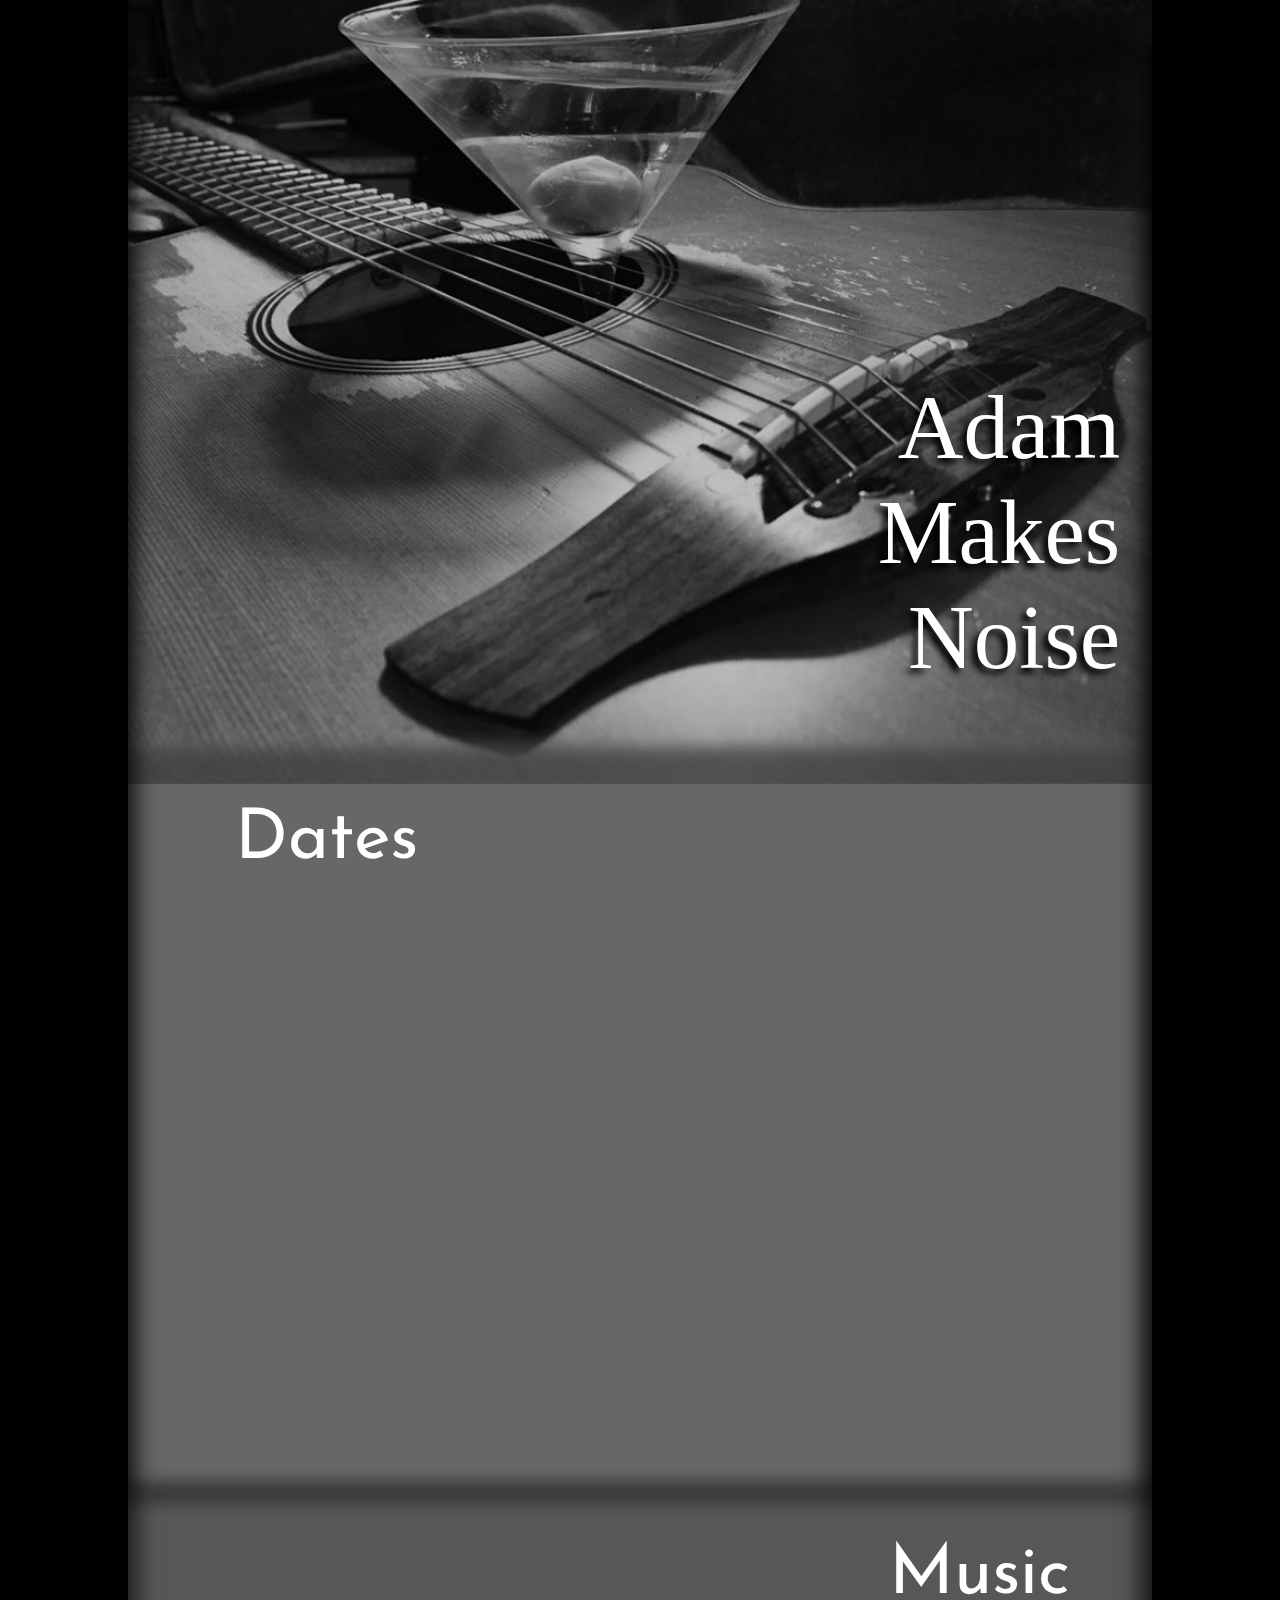
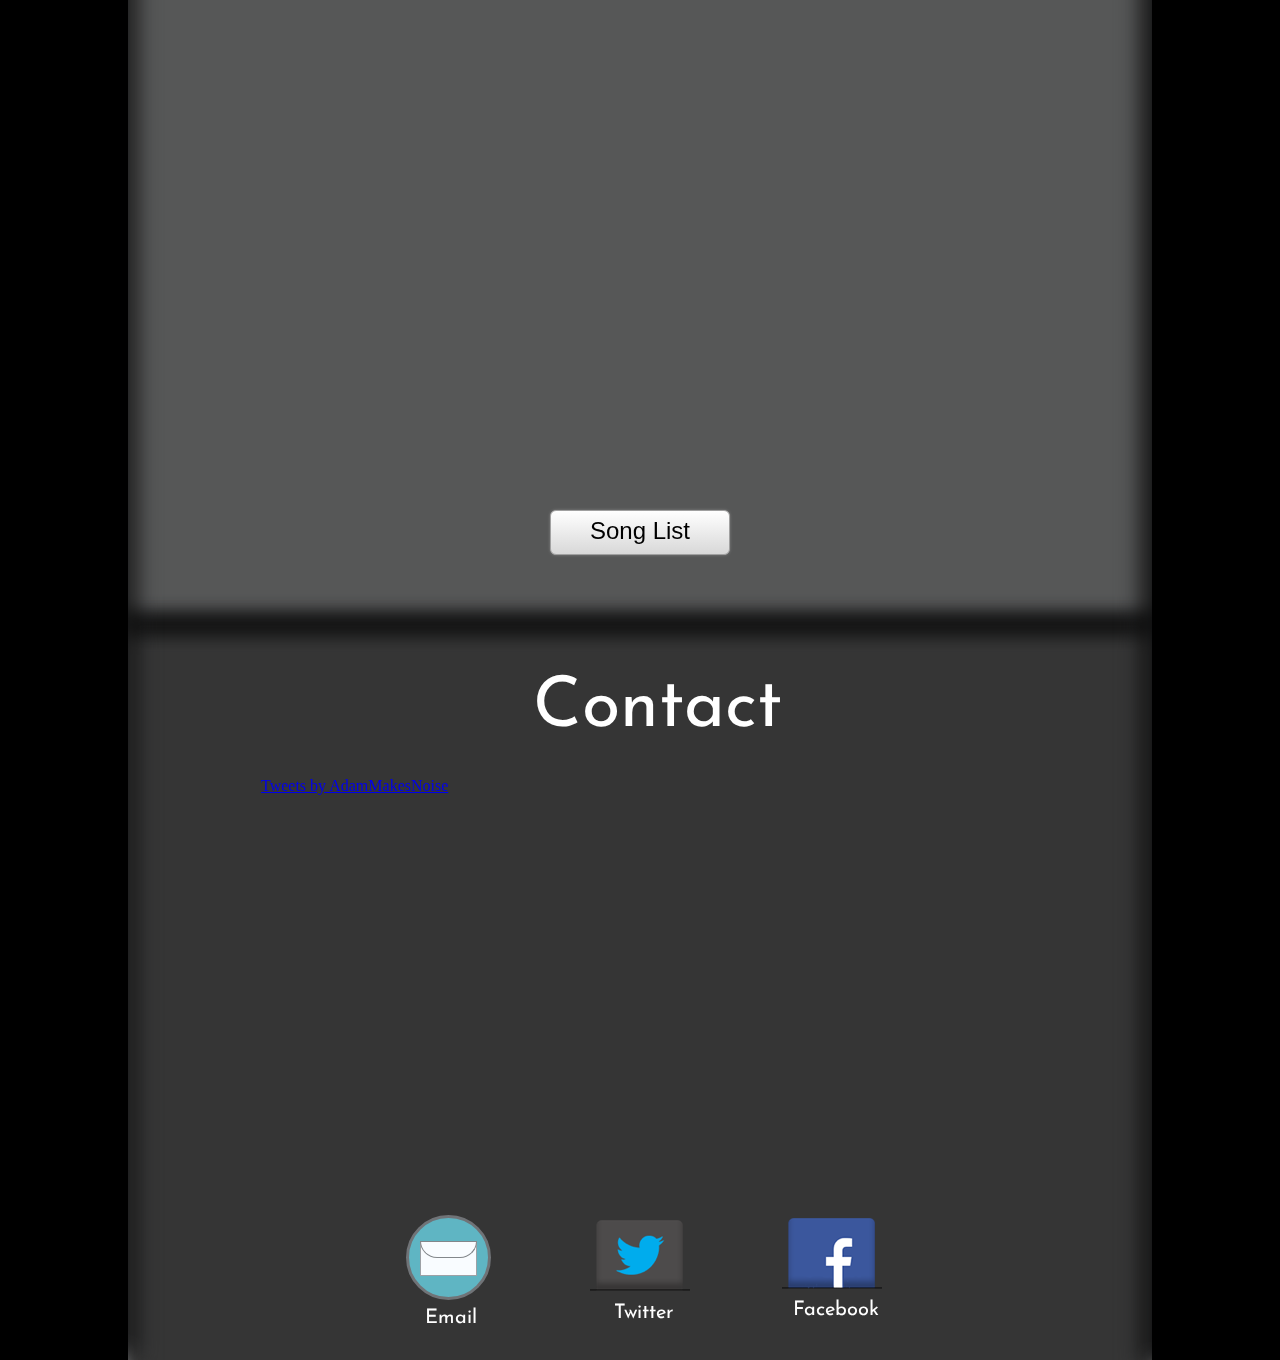
==== index.html @ fd5f9cff "Moved hype Site" ====
<!DOCTYPE html>
<html>
  <head>
	<meta http-equiv="Content-Type" content="text/html; charset=utf-8" />
	<meta http-equiv="X-UA-Compatible" content="chrome=1,IE=edge" />
	<title>index</title>
	<style>
		html {
			height:100%;
		}
		body {
			background-color:#FFFFFF;
			margin:0;
			height:100%;
		}
	</style>
	<!-- copy these lines to your document head: -->

	<meta name="viewport" content="user-scalable=yes, initial-scale=1.0, width=414" />
	<link href='https://fonts.googleapis.com/css?family=Josefin+Sans&subset=latin' rel='stylesheet' type='text/css'>
	<style>	@font-face {
	font-family: graphic;
	url($../fonts/grapa.ttf) format:('truetype');
	}
	</style>
	

	<style>
	body {background:black;}
	
	</style>
	

	<!-- end copy -->
  </head>
  <body>
	<!-- copy these lines to your document: -->

	<div id="index_hype_container" style="margin:auto;position:relative;width:414px;height:2945px;overflow:hidden;">
		<script type="text/javascript" charset="utf-8" src="index.hyperesources/index_hype_generated_script.js?45626"></script>
	</div>

	<!-- end copy -->
	


	<!-- text content for search engines: -->

	<div style="display:none" aria-hidden=true>

		<div>  Adam
Makes
Noise</div>
		<div>Dates
</div>
		<div></div>
		<div>Email</div>
		<div></div>
		<div>Facebook</div>
		<div>Music
</div>
		<div></div>
		<div>Song List</div>
		<div>Contact
</div>
		<div>Twitter</div>
		<div>Tweets by AdamMakesNoise</div>
		<div>Adam 
Makes 
Noise 

</div>

	</div>

	<!-- end text content: -->

  </body>
</html>
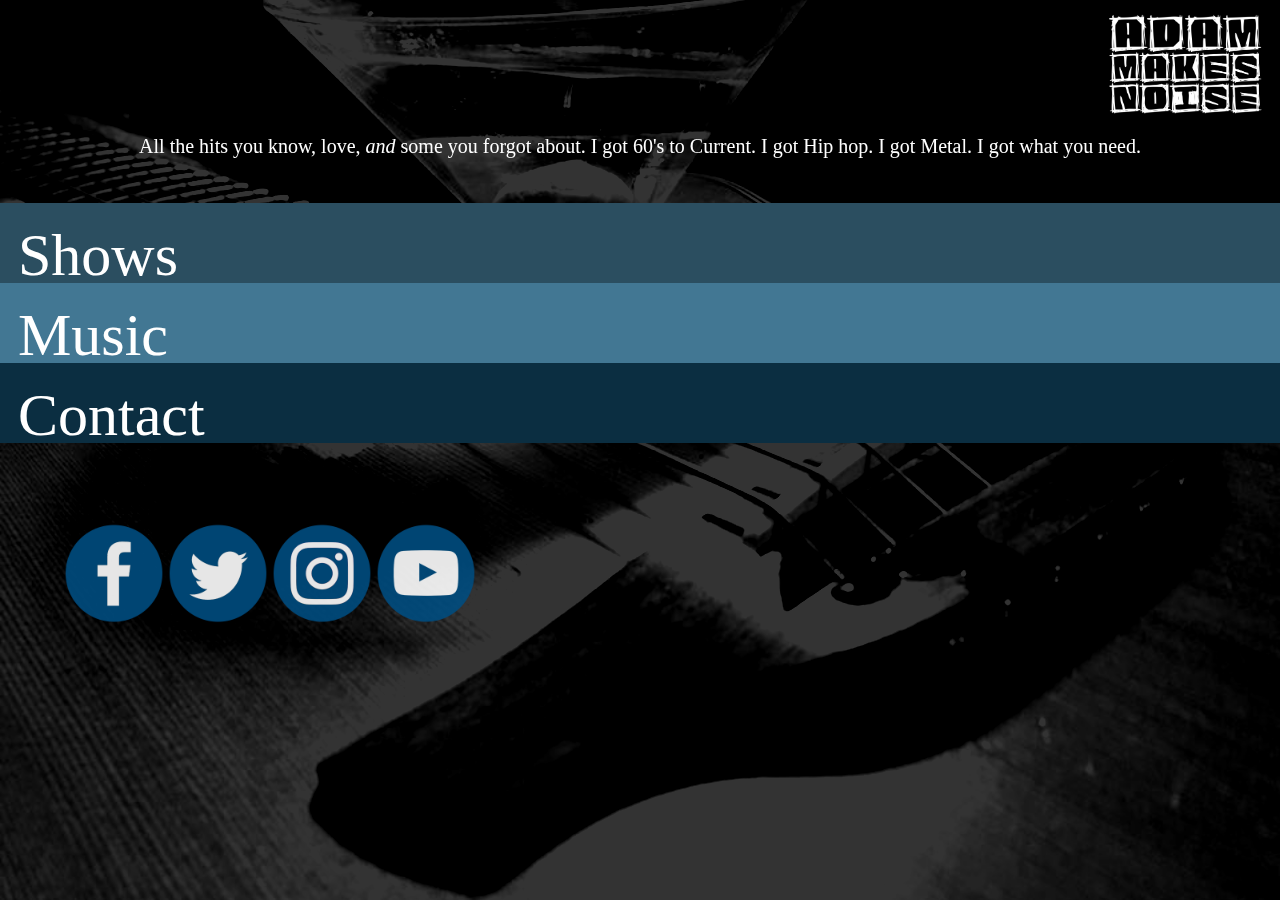
==== commit f8f1a858: "Add files via upload" ====
--- a/index.html
+++ b/index.html
@@ -1,79 +1,58 @@
-<!DOCTYPE html>
 <html>
-  <head>
-	<meta http-equiv="Content-Type" content="text/html; charset=utf-8" />
-	<meta http-equiv="X-UA-Compatible" content="chrome=1,IE=edge" />
-	<title>index</title>
-	<style>
-		html {
-			height:100%;
-		}
-		body {
-			background-color:#FFFFFF;
-			margin:0;
-			height:100%;
-		}
-	</style>
-	<!-- copy these lines to your document head: -->
+<head>
+<head>
+    <link rel="stylesheet" type="text/css" href="/css/noise.css"/>
+          <title>Adam Makes Noise - Live Music from the Boston Area</title>
+</head>
+   
 
-	<meta name="viewport" content="user-scalable=yes, initial-scale=1.0, width=414" />
-	<link href='https://fonts.googleapis.com/css?family=Josefin+Sans&subset=latin' rel='stylesheet' type='text/css'>
-	<style>	@font-face {
-	font-family: graphic;
-	url($../fonts/grapa.ttf) format:('truetype');
-	}
-	</style>
-	
+    
+    <body>
+    <div id="bgimage"></div>
+    <img id="logo" src="/images/noiselogo.png" alt="Adam Makes Noise"></img>
+    <div id="flavortext">All the hits you know, love, <i>and</i> some you forgot about. I got 60's to Current. I got Hip hop. I got Metal. I got what you need.
+     </div>
 
-	<style>
-	body {background:black;}
-	
-	</style>
-	
-
-	<!-- end copy -->
-  </head>
-  <body>
-	<!-- copy these lines to your document: -->
-
-	<div id="index_hype_container" style="margin:auto;position:relative;width:414px;height:2945px;overflow:hidden;">
-		<script type="text/javascript" charset="utf-8" src="index.hyperesources/index_hype_generated_script.js?45626"></script>
-	</div>
-
-	<!-- end copy -->
-	
-
-
-	<!-- text content for search engines: -->
-
-	<div style="display:none" aria-hidden=true>
-
-		<div>  Adam
-Makes
-Noise</div>
-		<div>Dates
+<div id="menu">
+<button class="collapsible" id="menubox1">Shows</button>
+<div class="content">
+<div data-tockify-component="calendar" data-tockify-calendar="adammakesnoise"></div>
+<script data-cfasync="false" data-tockify-script="embed" src="https://public.tockify.com/browser/embed.js"></script>
 </div>
-		<div></div>
-		<div>Email</div>
-		<div></div>
-		<div>Facebook</div>
-		<div>Music
-</div>
-		<div></div>
-		<div>Song List</div>
-		<div>Contact
-</div>
-		<div>Twitter</div>
-		<div>Tweets by AdamMakesNoise</div>
-		<div>Adam 
-Makes 
-Noise 
+<button class="collapsible" id="menubox2">Music</button>
+<div class="content">
+ <iframe width="100%" height="350" scrolling="no" frameborder="no" src="https://w.soundcloud.com/player/?url=https%3A//api.soundcloud.com/users/48376823&amp;auto_play=false&amp;hide_related=false&amp;show_comments=true&amp;show_user=true&amp;show_reposts=false&amp;visual=false"></iframe>
 
 </div>
+<button class="collapsible" id="menubox3">Contact</button>
+<div class="content" id="mb3content">
+<a href="mailto:adammakesnoise@icloud.com">adammakesnoise@icloud.com</a> 
+</div>
+    </div>
+    <div id="socialmedia">
+    <div id="socialwrapper">
+    <a href="facebook.html"><img src="images/facebook.png"></img></a>
+    <a href="twitter.html"><img src="images/twitter.png"></img></a>
+    <a href="insta.html"><img src="images/instagram.png"></img></a>
+    <a href="youtube.html"><img src="images/youtube.png"></img></a>
+    </div>
+<script>
+var coll = document.getElementsByClassName("collapsible");
+var i;
 
-	</div>
+for (i = 0; i < coll.length; i++) {
+  coll[i].addEventListener("click", function() {
+    this.classList.toggle("active");
+    var content = this.nextElementSibling;
+    if (content.style.maxHeight){
+      content.style.maxHeight = null;
+    } else {
+      content.style.maxHeight = content.scrollHeight + "px";
+    } 
+  });
+}
+</script>
 
-	<!-- end text content: -->
+</body>
+</html>
 
-  </body>
-</html>
--- a/css/noise.css
+++ b/css/noise.css
@@ -0,0 +1,124 @@
+@font-face
+{
+font-family: "Code Light";
+src: url('/Noise_Site/fonts/code_light.ttf') format ('truetype'),
+     url('/Noise_Site/fonts/code_light.woff') format ('woff'),
+     url('/Noise_Site/fonts/code_light.woff2') format ('woff2');
+     url('/Noise_Site/fonts/code_light.svg#code_lightregular') format ('svg');
+
+    }
+
+a:link {color:#fff; text-decoration:none; font-family:'Open Sans', sans-serif;}
+a:visited {color:#fff; text-decoration:none; font-family:'Open Sans', sans-serif;}
+a:active {color:#ccc; text-decoration:none; font-family:'Open Sans', sans-serif;}
+a:hover {color:#fff; text-decoration:none; font-family:'Open Sans', sans-serif;}
+a:focus {color:#fff; text-decoration:none; font-family:'Open Sans', sans-serif;}
+
+html, body {
+    width:100%;
+    background:rgb(000,000,000);
+    color: #fff;
+    margin:0px;
+    overflow:visible;
+}
+    
+    #bgimage {
+  background-image: url(/images/noisebg.jpg);
+  background-size: cover;
+  position: fixed;
+    display:block;
+  background-position: center;
+  background-repeat: no-repeat;
+  height: 100%;
+  width: 100%;
+    opacity:.2;
+    filter:contrast(400%);
+}
+    
+    #logo {
+        visibility: visible;
+        position:fixed;
+        top:10px;
+        right:10px;
+        height:12%;
+        }
+
+.collapsible {
+    font-family: 'Code Light';
+    font-size: 60px;
+    top:20;
+    left:40;
+    text-align: left;
+  color: white;
+  cursor: pointer;
+  padding: 18px;
+  width: 100%;
+    height:80px;
+  border: none;
+  outline: none;
+}
+
+#menubox1 {
+    background-color:rgb(43,78,96);  
+    
+}
+
+#menubox2 {
+    background-color:rgb(66,119,147);  
+    
+}
+#menubox3 {
+    background-color:rgb(11,46,65);  
+    
+    
+}
+
+#menu{
+    Position:relative;
+    top:20%;
+}
+
+  #flavortext{
+        font-size: 20px;
+        text-align: center;
+        font-family: 'Avenir';
+        position:relative;
+        top:15%;
+        width: 90%;
+        margin-left: 5%;
+        
+    }
+
+.content {
+  padding: 0 18px;
+  max-height: 0;
+  overflow: hidden;
+  transition: max-height 0.2s ease-out;
+    font-family: 'Avenir Next';
+}
+
+#mb3content{
+    margin-top:20px;
+}
+ #socialmedia{
+        position:relative;
+        top:20%;
+        width:100%;
+        padding-top:60px;
+    }
+    
+    #socialwrapper{
+        position:rel;
+        width:90%;
+       margin:0 auto;
+        
+    }
+
+    #socialmedia img { 
+        position:relative;
+        width:24%;
+        max-width:100px;
+        margin:auto;
+        opacity:.9
+        
+}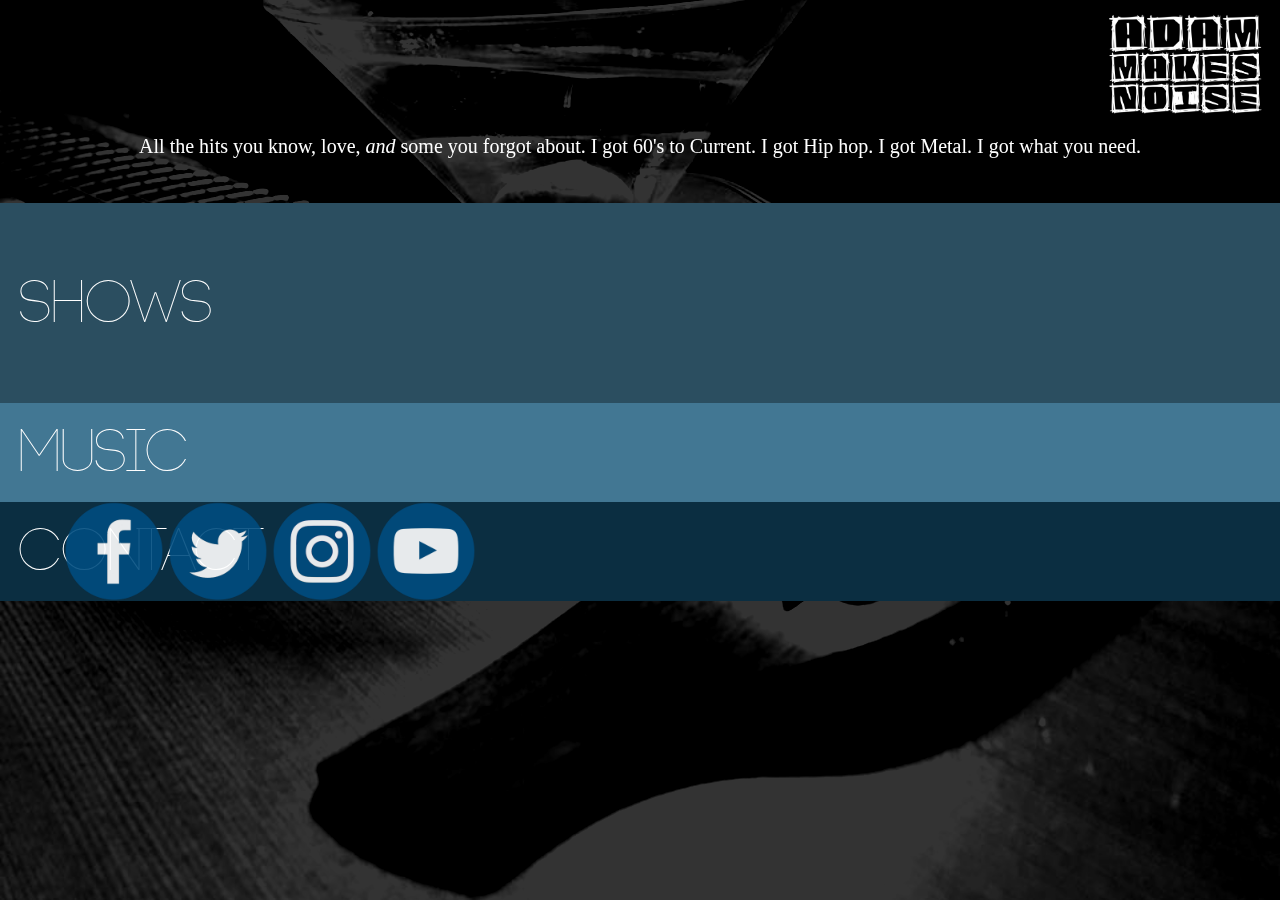
==== commit 22b8dd05: "Update index.html" ====
--- a/index.html
+++ b/index.html
@@ -29,13 +29,19 @@
 <a href="mailto:adammakesnoise@icloud.com">adammakesnoise@icloud.com</a> 
 </div>
     </div>
+    
+    
+    <div id="socialwrapper">
     <div id="socialmedia">
-    <div id="socialwrapper">
     <a href="facebook.html"><img src="images/facebook.png"></img></a>
     <a href="twitter.html"><img src="images/twitter.png"></img></a>
     <a href="insta.html"><img src="images/instagram.png"></img></a>
     <a href="youtube.html"><img src="images/youtube.png"></img></a>
     </div>
+</div>
+
+
+
 <script>
 var coll = document.getElementsByClassName("collapsible");
 var i;
--- a/css/noise.css
+++ b/css/noise.css
@@ -1,10 +1,10 @@
 @font-face
 {
-font-family: "Code Light";
-src: url('/Noise_Site/fonts/code_light.ttf') format ('truetype'),
-     url('/Noise_Site/fonts/code_light.woff') format ('woff'),
-     url('/Noise_Site/fonts/code_light.woff2') format ('woff2');
-     url('/Noise_Site/fonts/code_light.svg#code_lightregular') format ('svg');
+font-family: 'Code Light';
+src: url('/fonts/code_light.ttf') format('truetype'),
+     url('/fonts/code_light.woff') format('woff'),
+     url('/fonts/code_light.woff2') format('woff2'),
+     url('/fonts/code_light.svg#code_lightregular') format('svg');
 
     }
 
@@ -53,13 +53,13 @@
   cursor: pointer;
   padding: 18px;
   width: 100%;
-    height:80px;
   border: none;
   outline: none;
 }
 
 #menubox1 {
     background-color:rgb(43,78,96);  
+     height:200px;
     
 }
 
@@ -121,4 +121,4 @@
         margin:auto;
         opacity:.9
         
-}+}
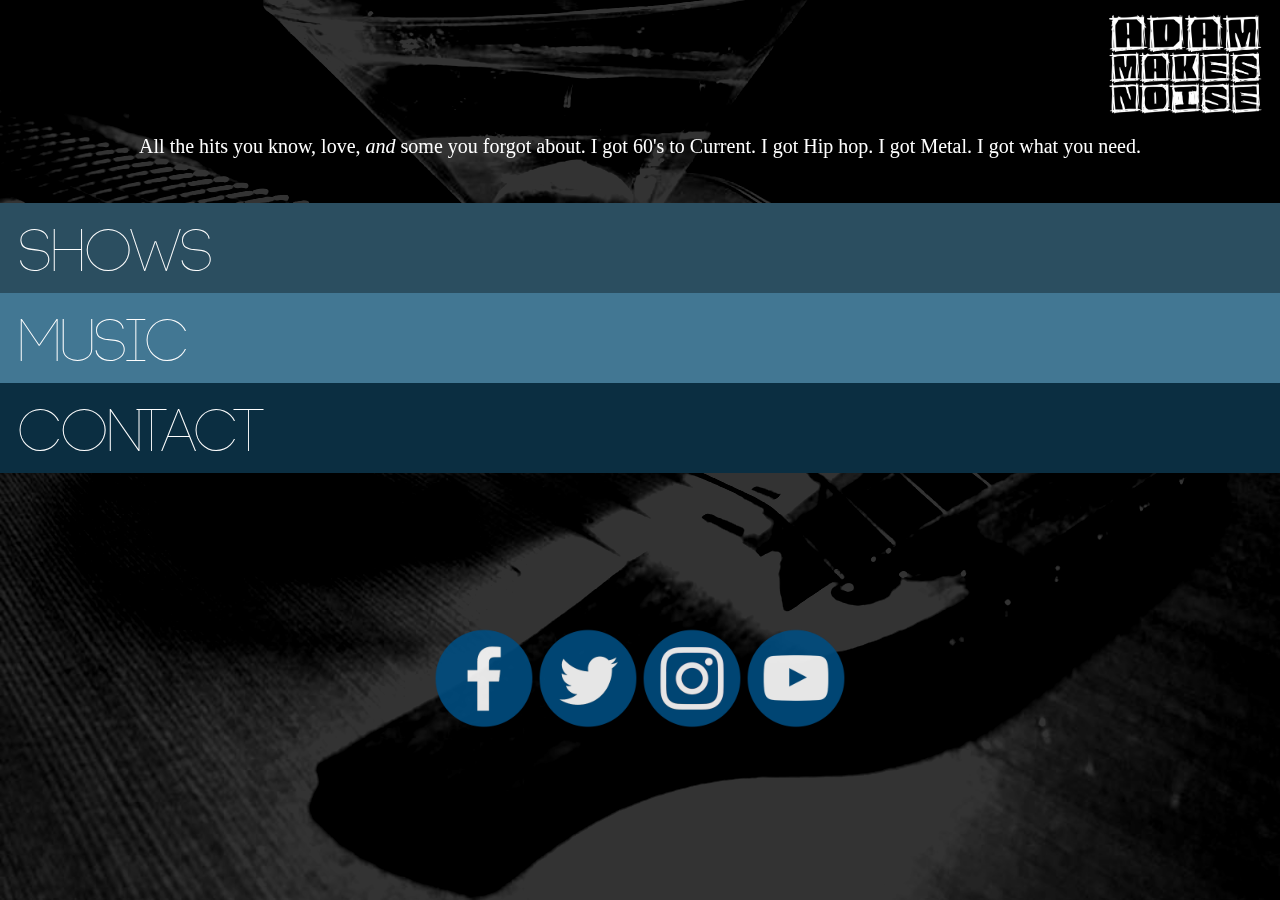
==== commit a7db3f81: "Update index.html" ====
--- a/index.html
+++ b/index.html
@@ -25,8 +25,8 @@
 
 </div>
 <button class="collapsible" id="menubox3">Contact</button>
-<div class="content" id="mb3content">
-<a href="mailto:adammakesnoise@icloud.com">adammakesnoise@icloud.com</a> 
+<div class="content" id="mb3content">Drop a line to
+<a href="mailto:adammakesnoise@icloud.com">adammakesnoise@icloud.com</a> for your event, bar, restaurant, or private party needs.
 </div>
     </div>
     
--- a/css/noise.css
+++ b/css/noise.css
@@ -16,6 +16,7 @@
 
 html, body {
     width:100%;
+    height:100%;
     background:rgb(000,000,000);
     color: #fff;
     margin:0px;
@@ -53,13 +54,14 @@
   cursor: pointer;
   padding: 18px;
   width: 100%;
+    height:10%;
+    min-height:80px;
   border: none;
   outline: none;
 }
 
 #menubox1 {
     background-color:rgb(43,78,96);  
-     height:200px;
     
 }
 
@@ -99,18 +101,23 @@
 
 #mb3content{
     margin-top:20px;
+     text-align:center;
+     font-size:30px;
 }
+
+
  #socialmedia{
         position:relative;
-        top:20%;
         width:100%;
-        padding-top:60px;
+        padding-top:0px;
+     
     }
     
     #socialwrapper{
-        position:rel;
-        width:90%;
-       margin:0 auto;
+        position:relative;
+        top:35%;
+    text-align: center;
+        width:100%;
         
     }
 
@@ -118,7 +125,7 @@
         position:relative;
         width:24%;
         max-width:100px;
-        margin:auto;
+    
         opacity:.9
         
 }
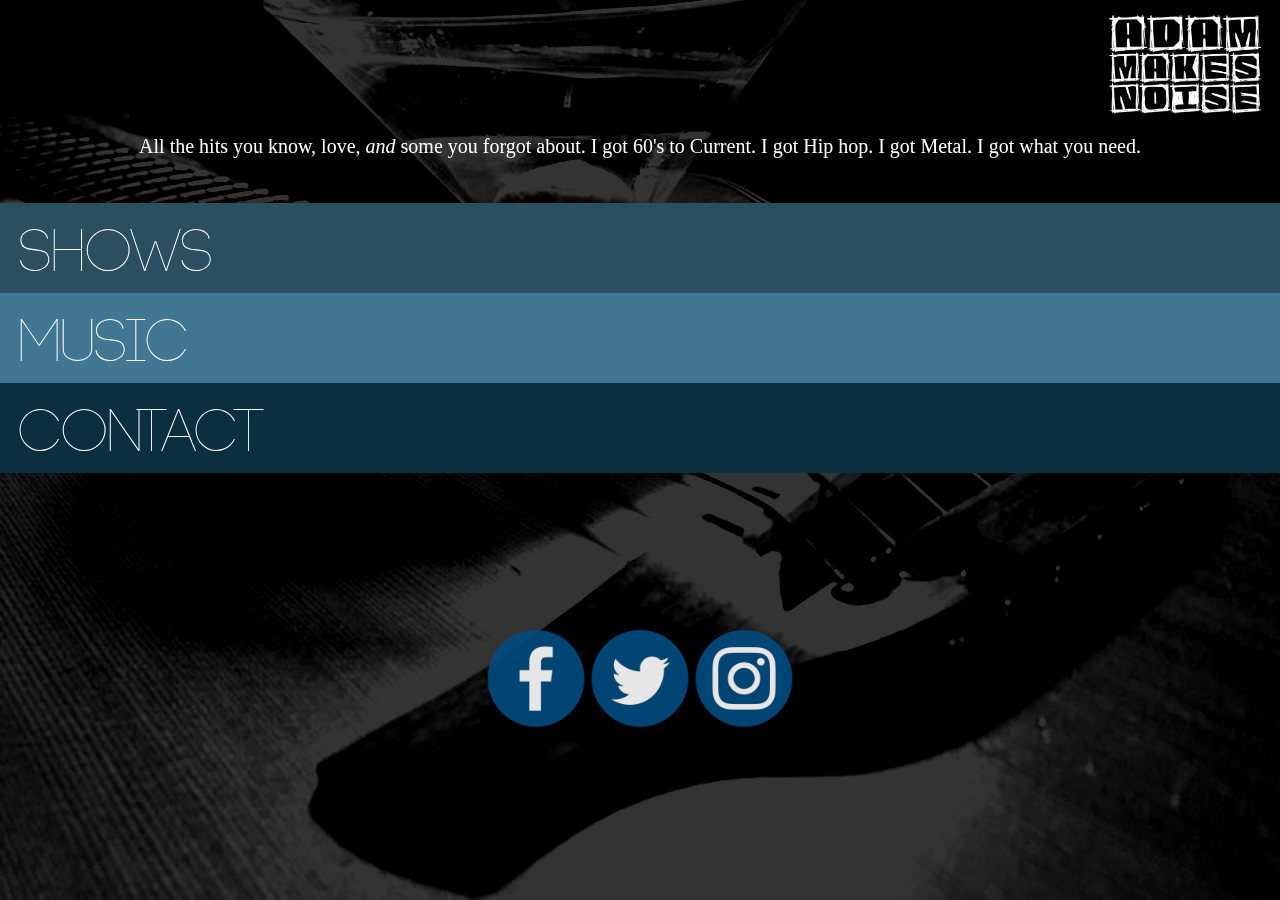
==== commit c64579a8: "Update index.html" ====
--- a/index.html
+++ b/index.html
@@ -33,10 +33,10 @@
     
     <div id="socialwrapper">
     <div id="socialmedia">
-    <a href="facebook.html"><img src="images/facebook.png"></img></a>
-    <a href="twitter.html"><img src="images/twitter.png"></img></a>
-    <a href="insta.html"><img src="images/instagram.png"></img></a>
-    <a href="youtube.html"><img src="images/youtube.png"></img></a>
+    <a href="http://www.facebook.com/adammakesnoise"><img src="images/facebook.png"></img></a>
+    <a href="http://www.twitter.com/adammakesnoise"><img src="images/twitter.png"></img></a>
+    <a href="http://www.instagram.com/adam.makes.noise"><img src="images/instagram.png"></img></a>
+    <!--a href="youtube.html"><img src="images/youtube.png"></img></a-->
     </div>
 </div>
 
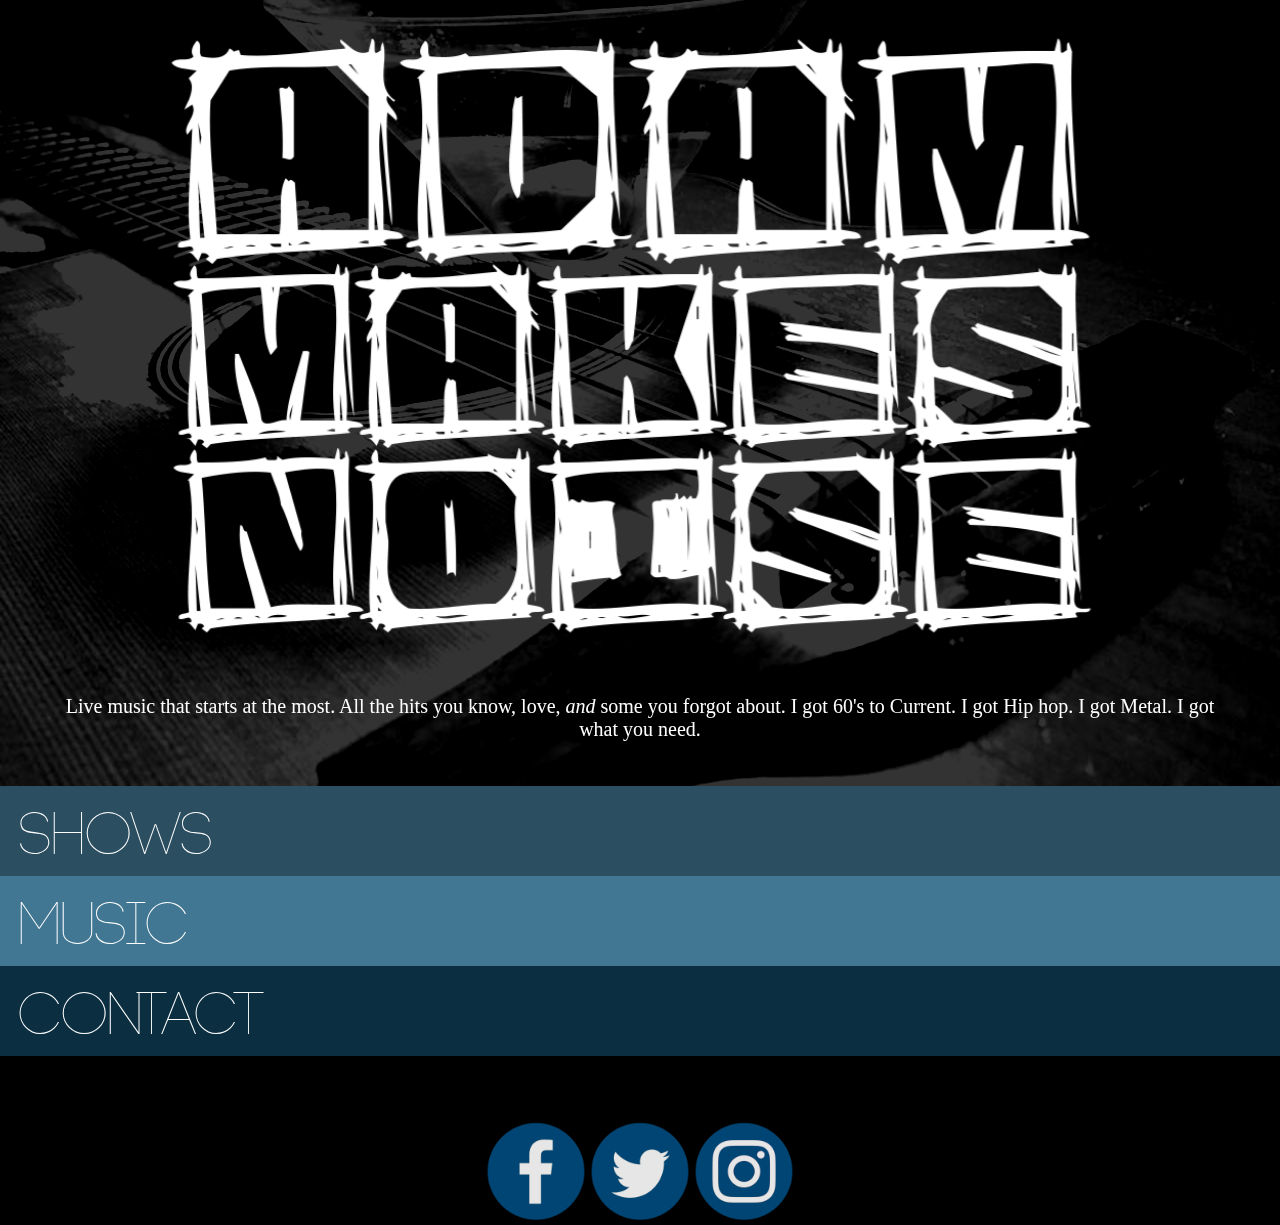
==== commit 7fef75d9: "test" ====
--- a/index.html
+++ b/index.html
@@ -10,7 +10,7 @@
     <body>
     <div id="bgimage"></div>
     <img id="logo" src="/images/noiselogo.png" alt="Adam Makes Noise"></img>
-    <div id="flavortext">All the hits you know, love, <i>and</i> some you forgot about. I got 60's to Current. I got Hip hop. I got Metal. I got what you need.
+    <div id="flavortext">Live music that starts at the most. All the hits you know, love, <i>and</i> some you forgot about. I got 60's to Current. I got Hip hop. I got Metal. I got what you need.
      </div>
 
 <div id="menu">
--- a/css/noise.css
+++ b/css/noise.css
@@ -38,10 +38,11 @@
     
     #logo {
         visibility: visible;
-        position:fixed;
+        position:relative;
         top:10px;
         right:10px;
-        height:12%;
+        width:80%;
+        margin-left:10%;
         }
 
 .collapsible {
@@ -77,7 +78,7 @@
 
 #menu{
     Position:relative;
-    top:20%;
+    top:10%;
 }
 
   #flavortext{
@@ -85,7 +86,7 @@
         text-align: center;
         font-family: 'Avenir';
         position:relative;
-        top:15%;
+        top:5%;
         width: 90%;
         margin-left: 5%;
         
@@ -115,7 +116,7 @@
     
     #socialwrapper{
         position:relative;
-        top:35%;
+        top:15%;
     text-align: center;
         width:100%;
         
